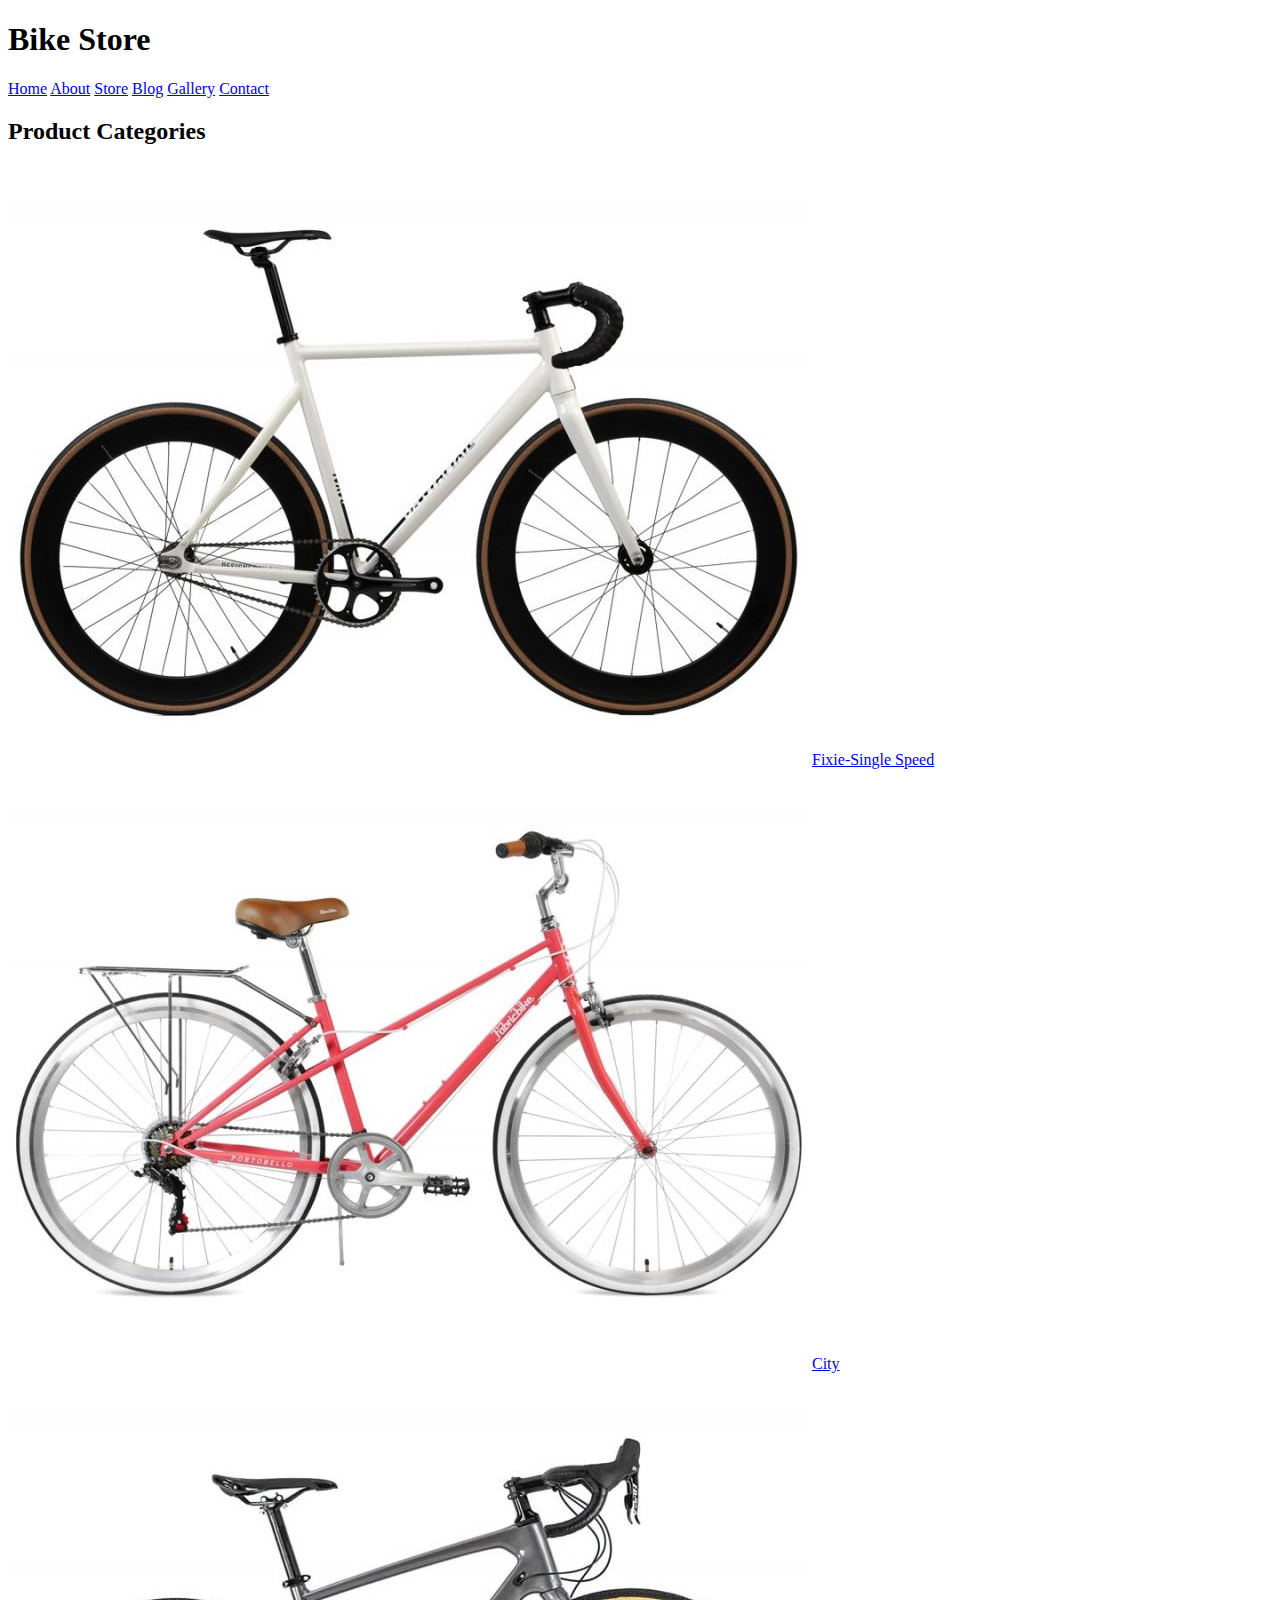
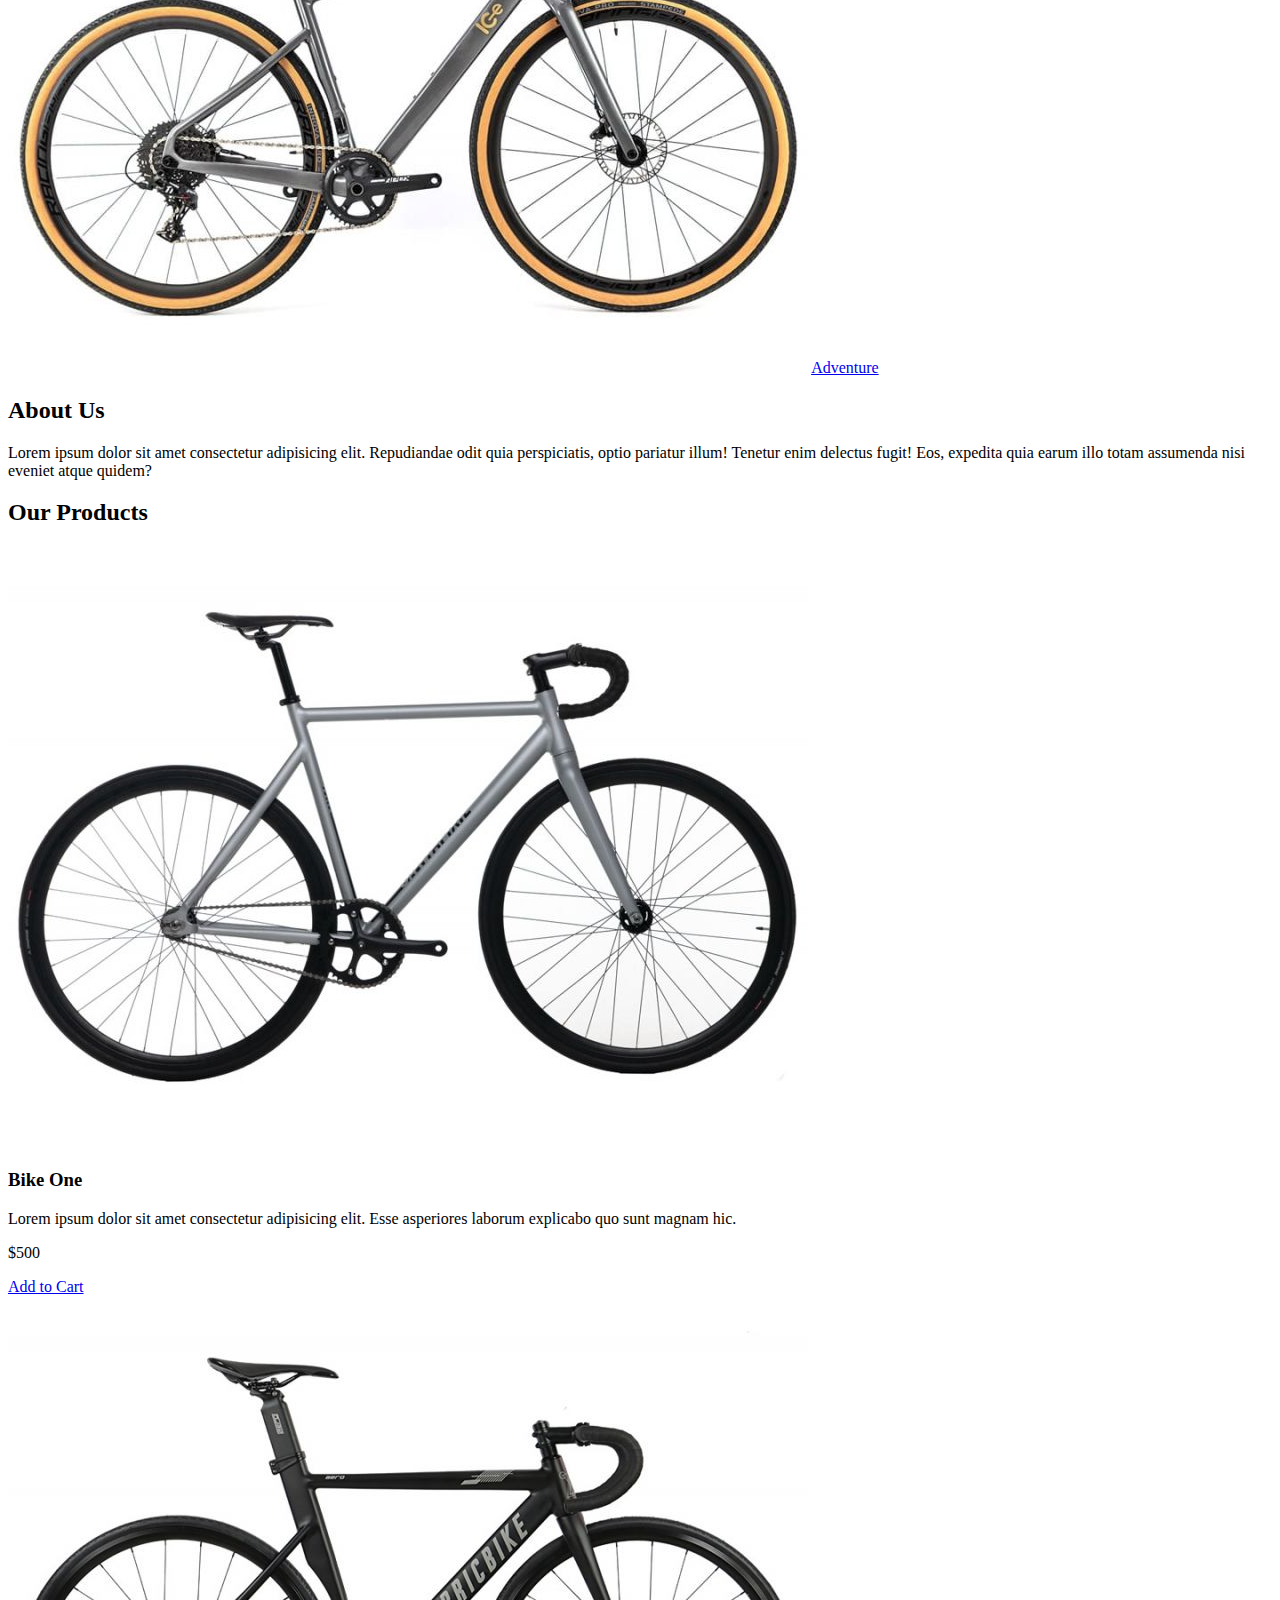
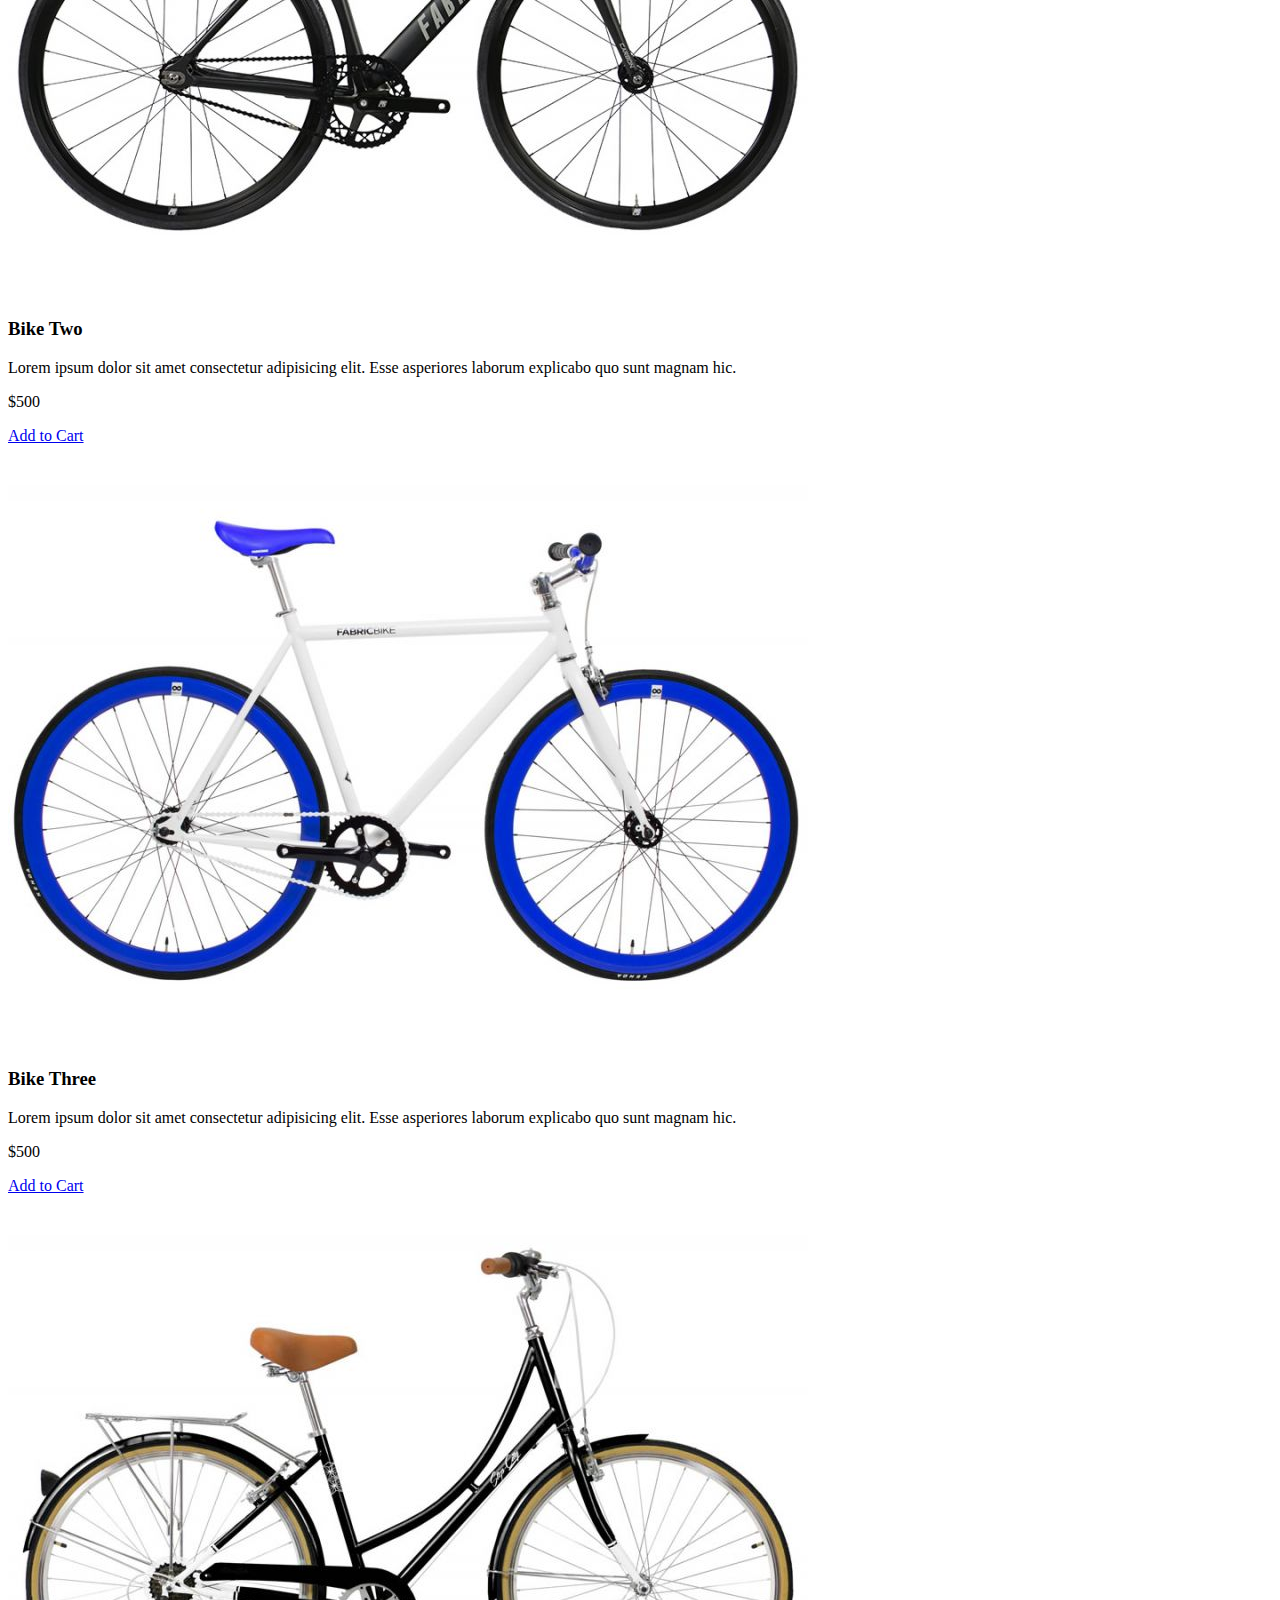
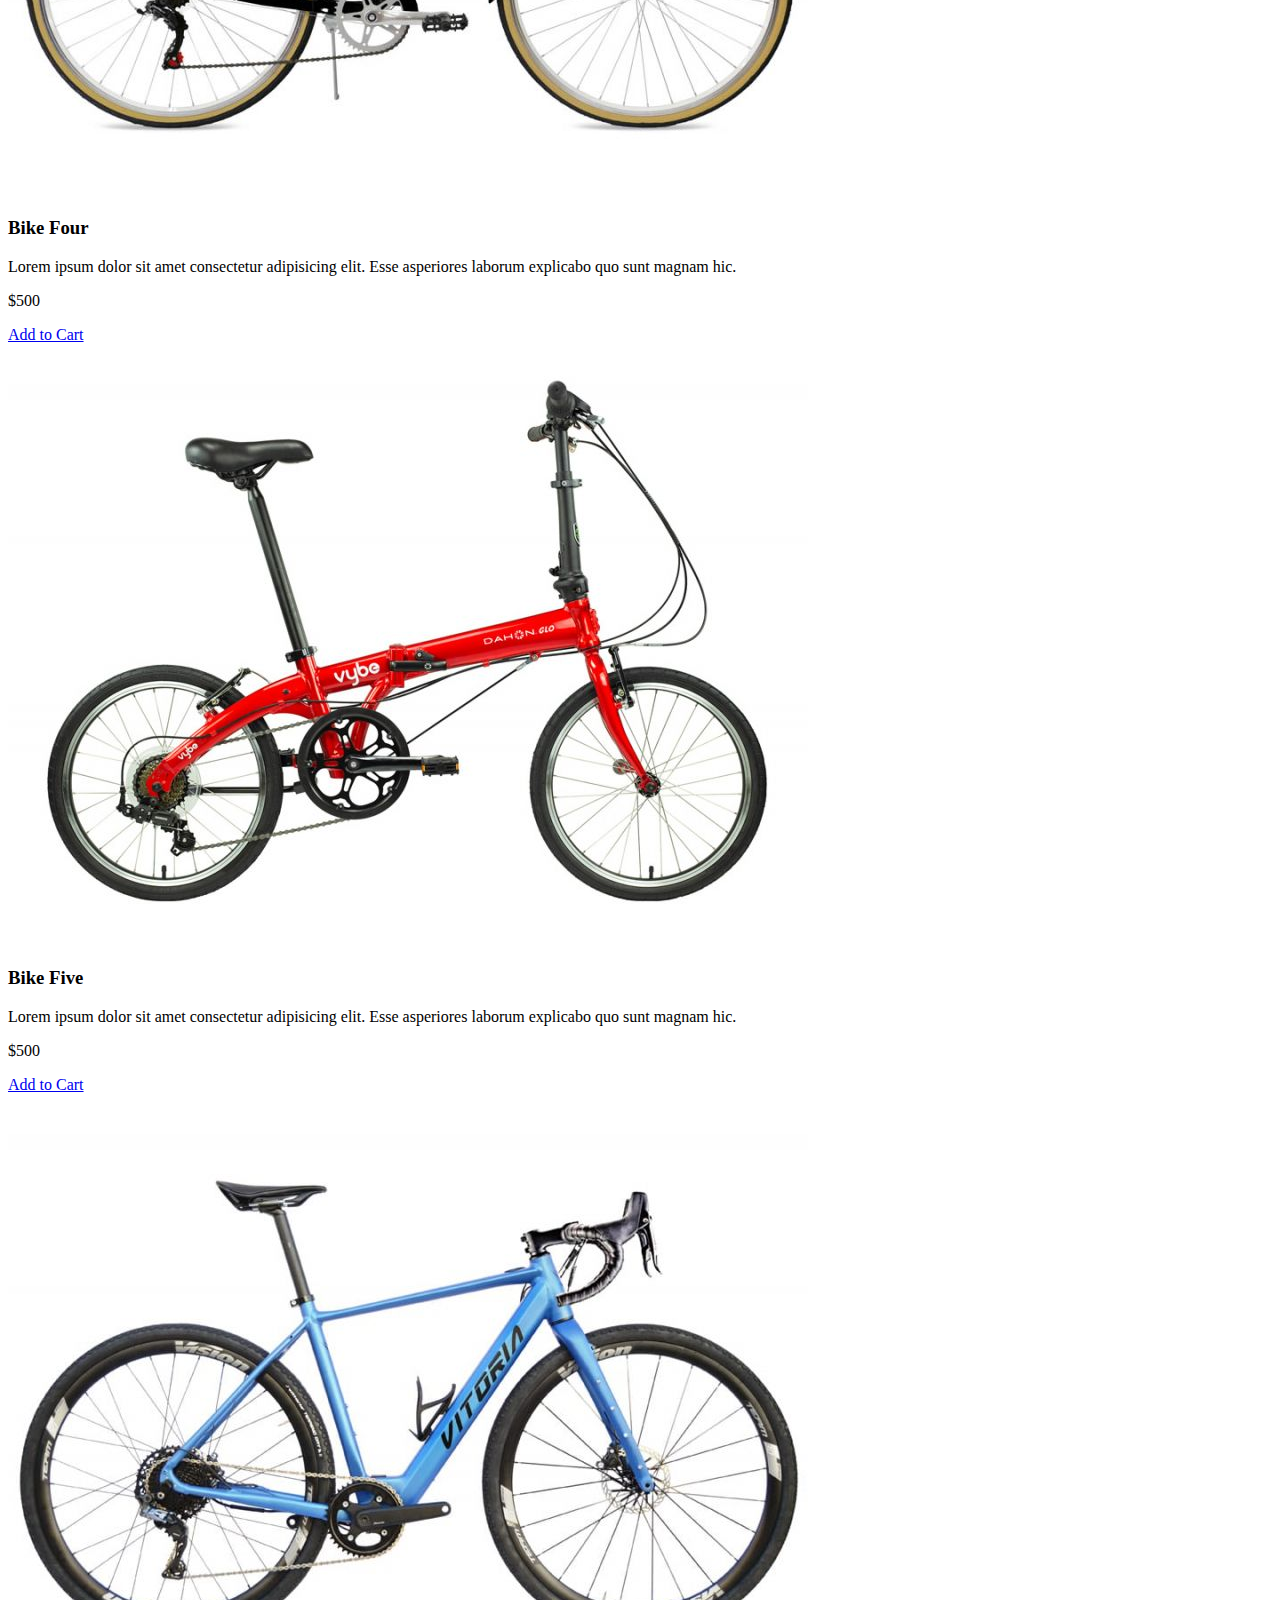
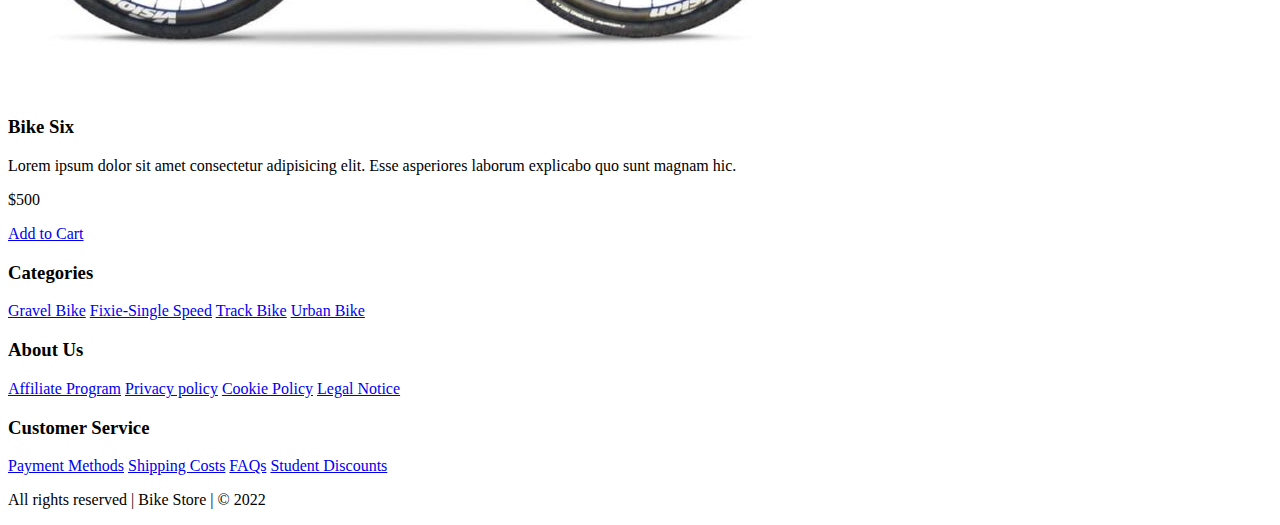
==== index.html @ 8b683933 "add images and structure index.html" ====
<!DOCTYPE html>
<html lang="en">
<head>
  <meta charset="UTF-8">
  <meta http-equiv="X-UA-Compatible" content="IE=edge">
  <meta name="viewport" content="width=device-width, initial-scale=1.0">
  <title>Bike Store</title>
</head>
<body>
  <header>
    <h1>Bike Store</h1>
  </header>

  <nav>
    <a href="index.html">Home</a>
    <a href="about.html">About</a>
    <a href="store.html">Store</a>
    <a href="blog.html">Blog</a>
    <a href="gallery.html">Gallery</a>
    <a href="contact">Contact</a>
  </nav>

  <section>
    <h2>Product Categories</h2>
    <div>
      <img src="img/category1.jpg" alt="bike category1">
      <a href="#">Fixie-Single Speed</a>
    </div>
    <div>
      <img src="img/category2.jpg" alt="bike category2">
      <a href="#">City</a>
    </div>
    <div>
      <img src="img/category3.jpg" alt="bike category3">
      <a href="#">Adventure</a>
    </div>
  </section>

  <section>
    <div>
      <h2>About Us</h2>
      <p>Lorem ipsum dolor sit amet consectetur adipisicing elit. Repudiandae odit quia perspiciatis, optio pariatur illum! Tenetur enim delectus fugit! Eos, expedita quia earum illo totam assumenda nisi eveniet atque quidem?</p>
    </div>
  </section>

  <main>
    <h2>Our Products</h2>
    <div class="container">
      <div>
        <img src="img/bike1.jpg" alt="bike 1">
        <div>
          <h3>Bike One</h3>
          <p>Lorem ipsum dolor sit amet consectetur adipisicing elit. Esse asperiores laborum explicabo quo sunt magnam hic.</p>
          <p>$500</p>
          <a href="#">Add to Cart</a>
        </div>
      </div>
      <div>
        <img src="img/bike2.jpg" alt="bike 2">
        <div>
          <h3>Bike Two</h3>
          <p>Lorem ipsum dolor sit amet consectetur adipisicing elit. Esse asperiores laborum explicabo quo sunt magnam hic.</p>
          <p>$500</p>
          <a href="#">Add to Cart</a>
        </div>
      </div>
      <div>
        <img src="img/bike3.jpg" alt="bike 3">
        <div>
          <h3>Bike Three</h3>
          <p>Lorem ipsum dolor sit amet consectetur adipisicing elit. Esse asperiores laborum explicabo quo sunt magnam hic.</p>
          <p>$500</p>
          <a href="#">Add to Cart</a>
        </div>
      </div>
      <div>
        <img src="img/bike4.jpg" alt="bike 4">
        <div>
          <h3>Bike Four</h3>
          <p>Lorem ipsum dolor sit amet consectetur adipisicing elit. Esse asperiores laborum explicabo quo sunt magnam hic.</p>
          <p>$500</p>
          <a href="#">Add to Cart</a>
        </div>
      </div>
      <div>
        <img src="img/bike5.jpg" alt="bike 5">
        <div>
          <h3>Bike Five</h3>
          <p>Lorem ipsum dolor sit amet consectetur adipisicing elit. Esse asperiores laborum explicabo quo sunt magnam hic.</p>
          <p>$500</p>
          <a href="#">Add to Cart</a>
        </div>
      </div>
      <div>
        <img src="img/bike6.jpg" alt="bike 6">
        <div>
          <h3>Bike Six</h3>
          <p>Lorem ipsum dolor sit amet consectetur adipisicing elit. Esse asperiores laborum explicabo quo sunt magnam hic.</p>
          <p>$500</p>
          <a href="#">Add to Cart</a>
        </div>
      </div>
    </div>
  </main>
  
  <footer>
    <div>
      <h3>Categories</h3>
      <nav>
        <a href="#">Gravel Bike</a>
        <a href="#">Fixie-Single Speed</a>
        <a href="#">Track Bike</a>
        <a href="#">Urban Bike</a>
      </nav>
    </div>
    <div>
      <h3>About Us</h3>
      <nav>
        <a href="#">Affiliate Program</a>
        <a href="#">Privacy policy</a>
        <a href="#">Cookie Policy</a>
        <a href="#">Legal Notice</a>
      </nav>
    </div>
    <div>
      <h3>Customer Service</h3>
      <nav>
        <a href="#">Payment Methods</a>
        <a href="#">Shipping Costs</a>
        <a href="#">FAQs</a>
        <a href="#">Student Discounts</a>
      </nav>
    </div>

    <p>All rights reserved | Bike Store | &copy; 2022</p>
  </footer>
</body>
</html>
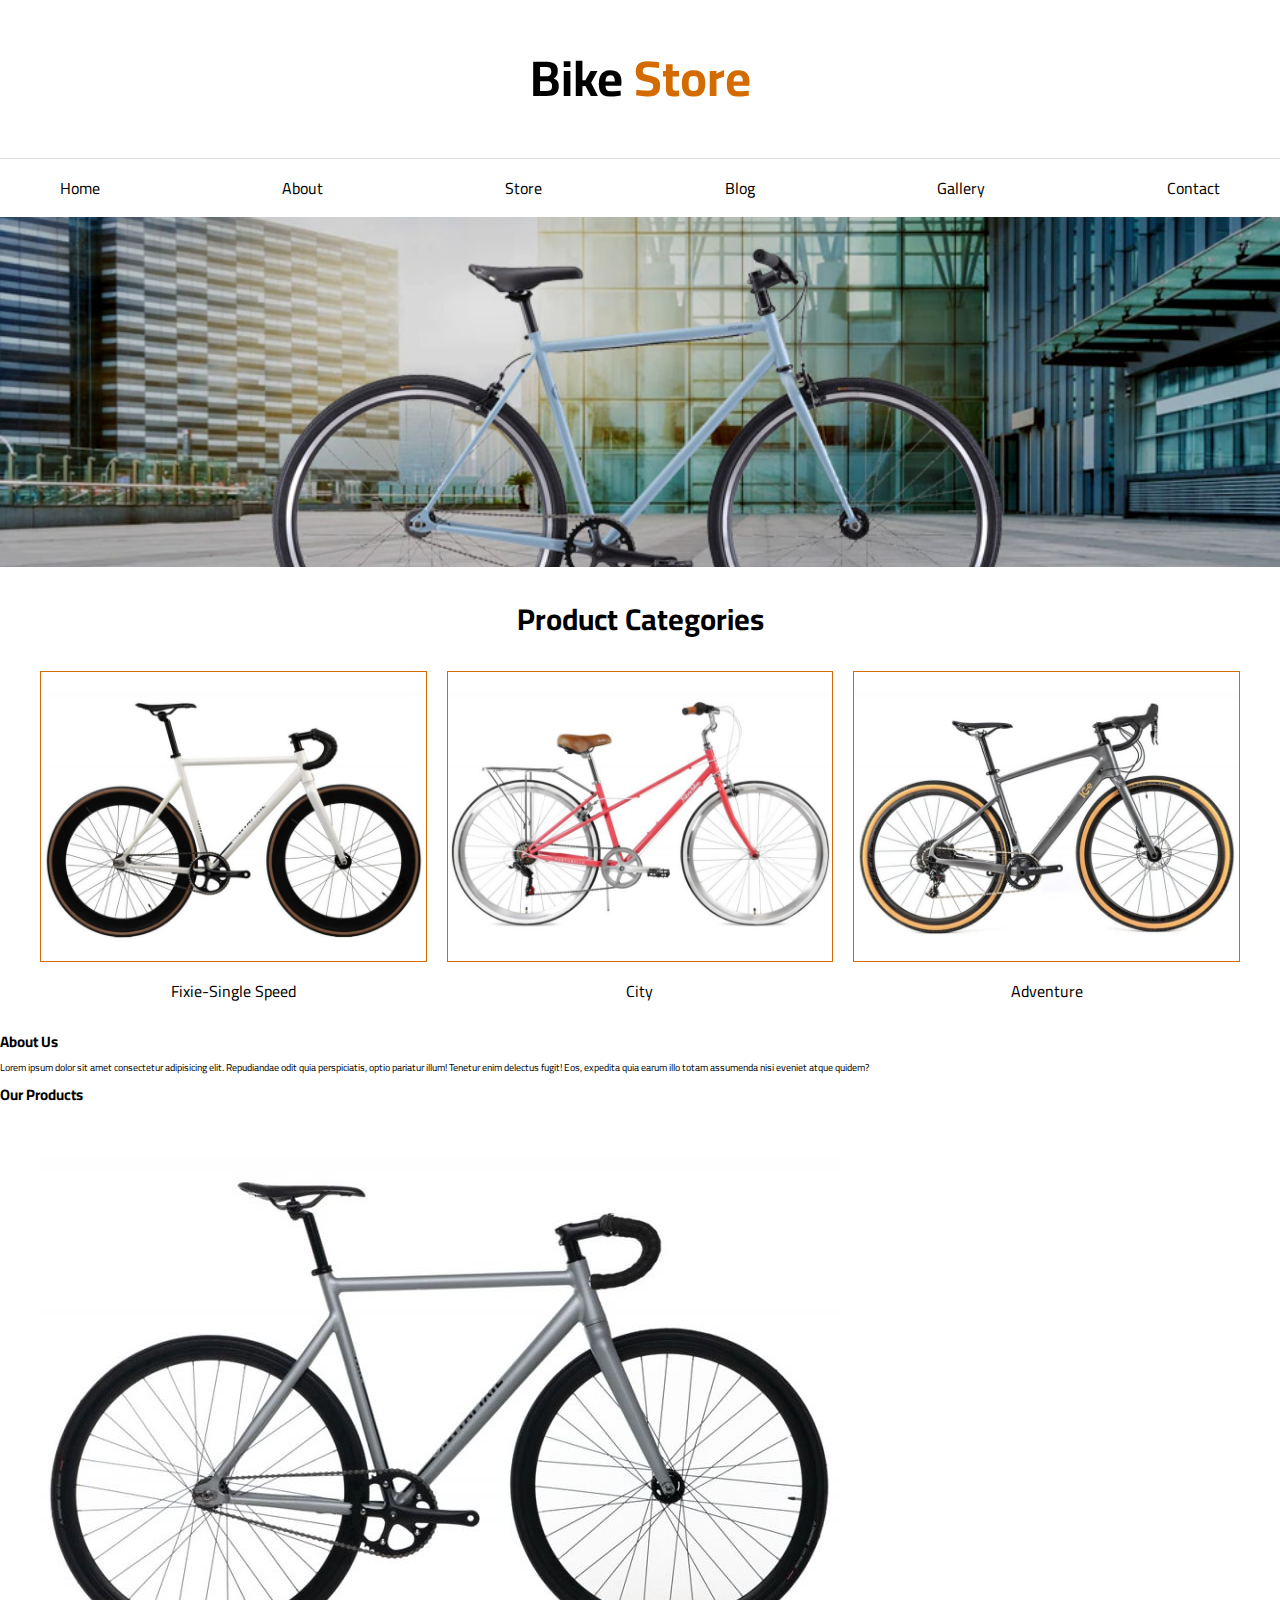
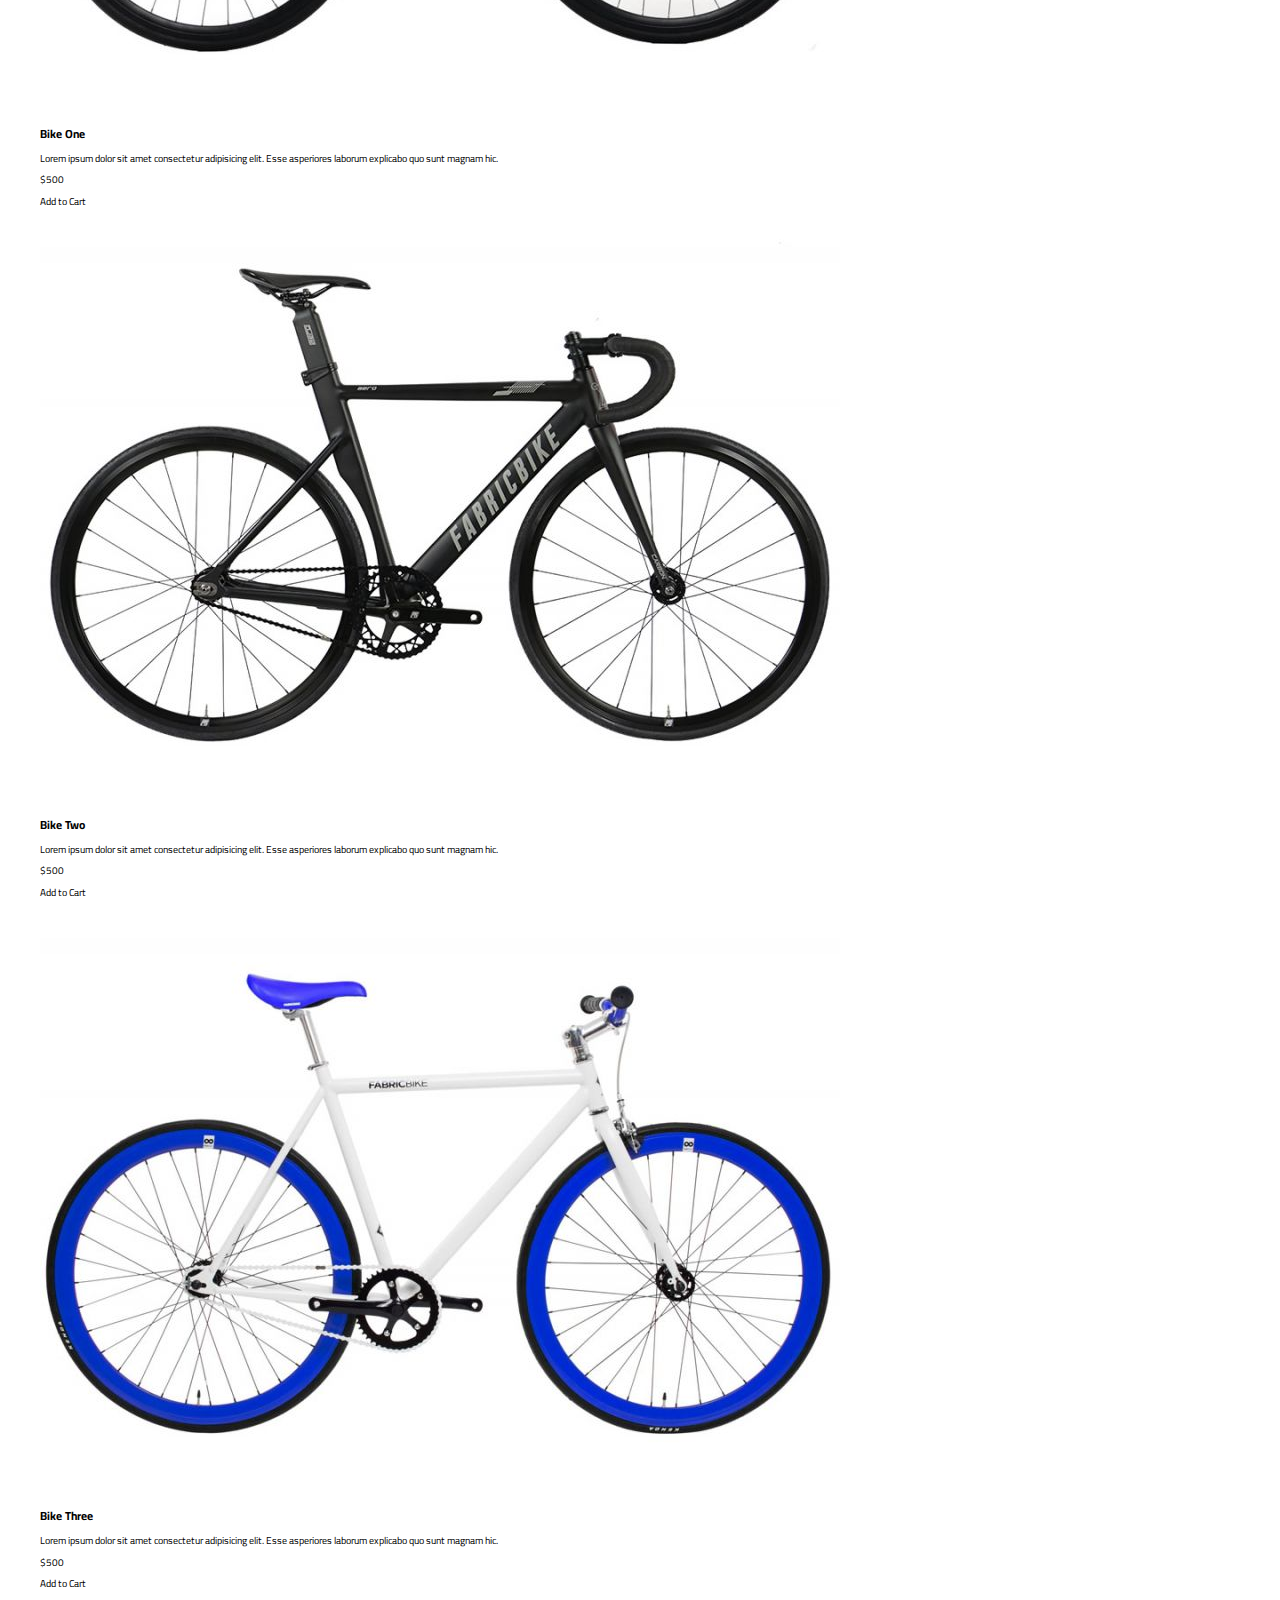
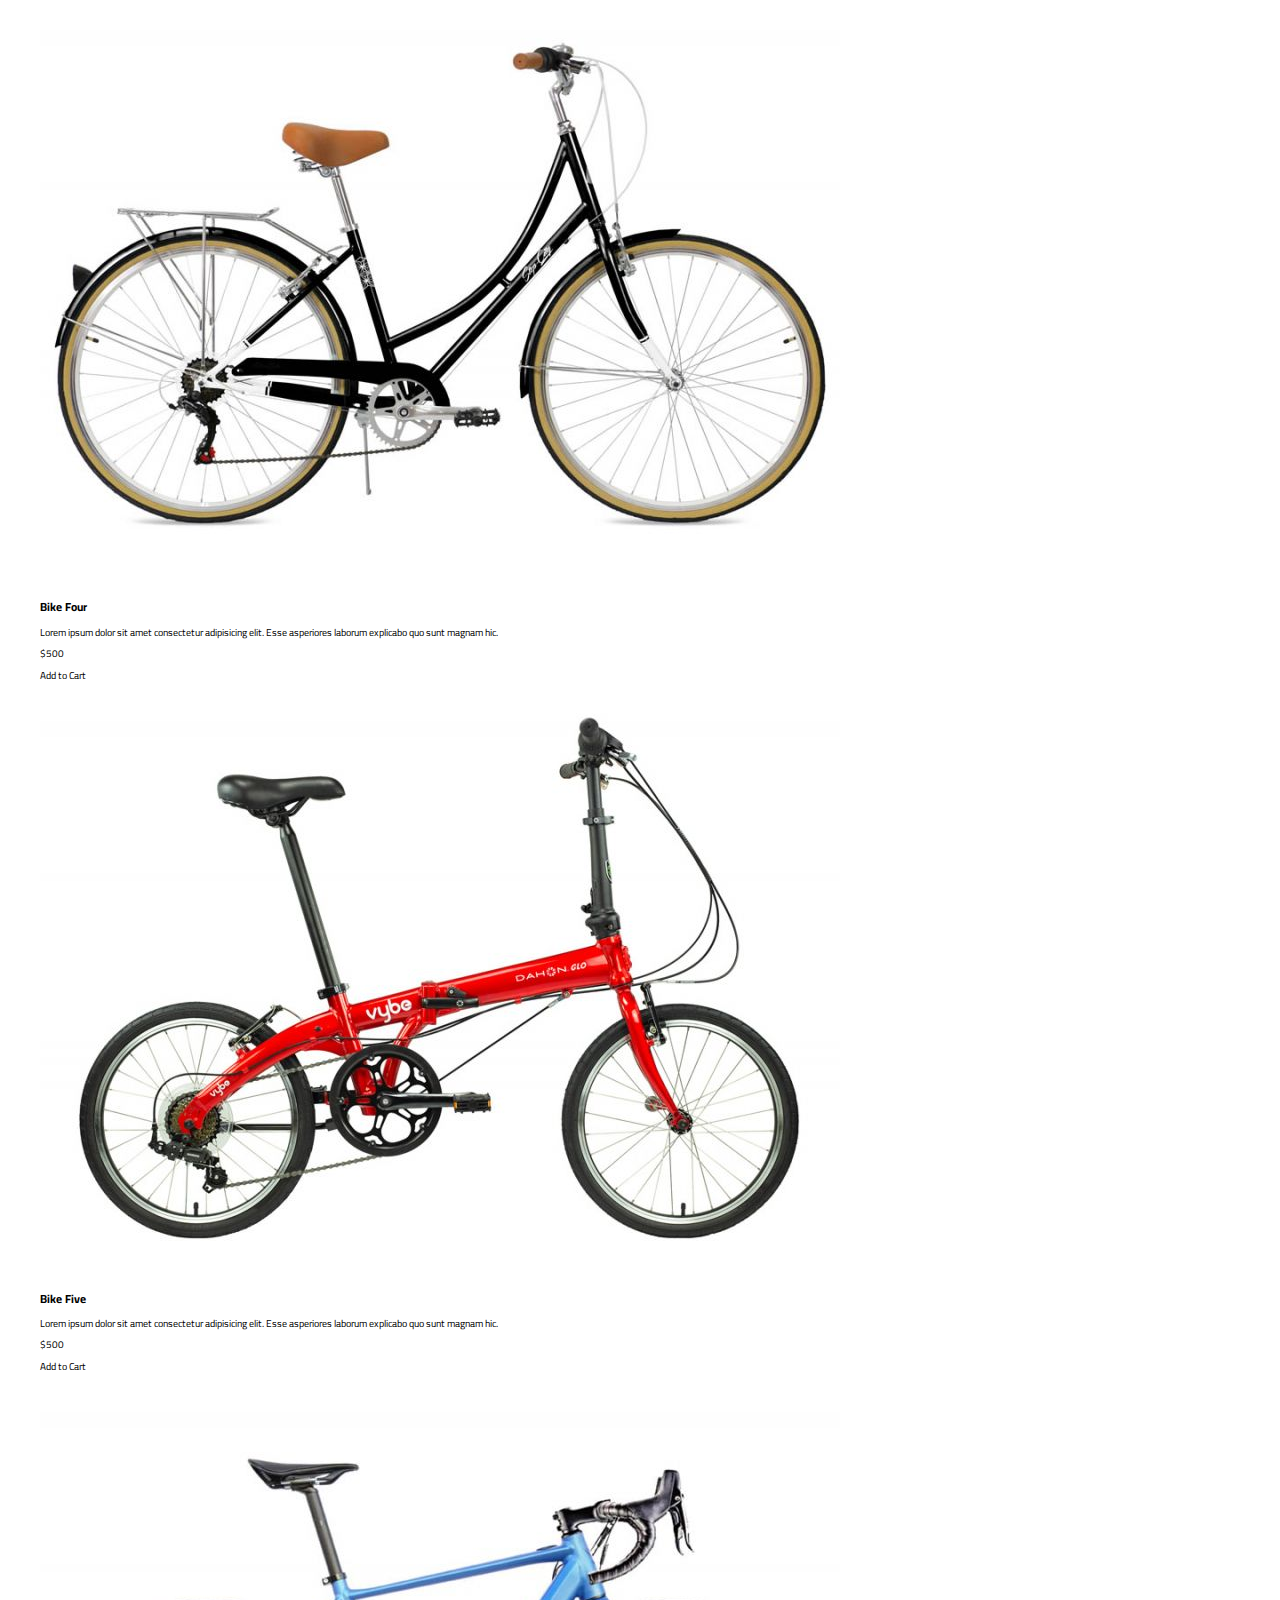
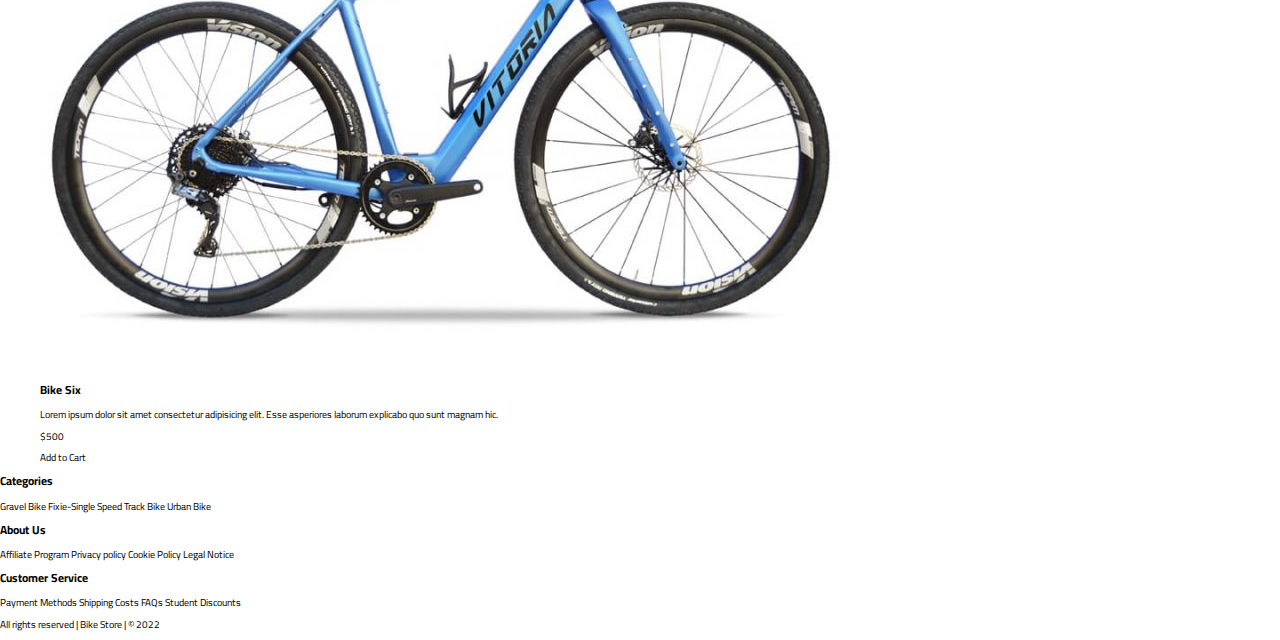
==== commit adb802a8: "added styles to the title, navigation bar and categories" ====
--- a/index.html
+++ b/index.html
@@ -5,34 +5,42 @@
   <meta http-equiv="X-UA-Compatible" content="IE=edge">
   <meta name="viewport" content="width=device-width, initial-scale=1.0">
   <title>Bike Store</title>
+  <link rel="stylesheet" href="css/normalize.css">
+  <link rel="stylesheet" href="css/app.css">
 </head>
 <body>
   <header>
-    <h1>Bike Store</h1>
+    <h1 class="name-site">Bike <span>Store</span></h1>
   </header>
 
-  <nav>
-    <a href="index.html">Home</a>
-    <a href="about.html">About</a>
-    <a href="store.html">Store</a>
-    <a href="blog.html">Blog</a>
-    <a href="gallery.html">Gallery</a>
-    <a href="contact">Contact</a>
-  </nav>
+  <div class="nav-container">
+    <nav class="nav-main container">
+      <a href="index.html">Home</a>
+      <a href="about.html">About</a>
+      <a href="store.html">Store</a>
+      <a href="blog.html">Blog</a>
+      <a href="gallery.html">Gallery</a>
+      <a href="contact">Contact</a>
+    </nav>
+  </div>
 
-  <section>
+  <div class="hero"></div>
+
+  <section class="container categories">
     <h2>Product Categories</h2>
-    <div>
-      <img src="img/category1.jpg" alt="bike category1">
-      <a href="#">Fixie-Single Speed</a>
-    </div>
-    <div>
-      <img src="img/category2.jpg" alt="bike category2">
-      <a href="#">City</a>
-    </div>
-    <div>
-      <img src="img/category3.jpg" alt="bike category3">
-      <a href="#">Adventure</a>
+    <div class="categories-list">
+      <div class="category-item">
+        <img src="img/category1.jpg" alt="bike category1">
+        <a href="#">Fixie-Single Speed</a>
+      </div>
+      <div class="category-item">
+        <img src="img/category2.jpg" alt="bike category2">
+        <a href="#">City</a>
+      </div>
+      <div class="category-item">
+        <img src="img/category3.jpg" alt="bike category3">
+        <a href="#">Adventure</a>
+      </div>
     </div>
   </section>
 
--- a/css/app.css
+++ b/css/app.css
@@ -0,0 +1,98 @@
+@import url('https://fonts.googleapis.com/css2?family=Cairo:wght@300;400;700&display=swap');
+
+html {
+  box-sizing: border-box;
+  font-family: 'Cairo', sans-serif;
+  font-size: 62.5%;
+}
+*, *:before, *:after {
+  box-sizing: inherit;  
+}
+
+:root {
+  --maroon: #42032C;
+  --orange: #D36B00;
+  --beige: #E6D2AA;
+  --bone: #F1EFDC;
+  --grey: #E1E1E1;
+  --white: #FFFFFF;
+  /* --font-main: 'Poppins', sans-serif; */
+}
+
+/* global selectors */
+a {
+  text-decoration: none;
+  color: #000;
+}
+.container {
+  max-width: 120rem;
+  margin: 0 auto;
+}
+img {
+  max-width: 100%; /*adapt to parent width*/
+  display: block;
+}
+
+
+/* header and navbar */
+.name-site {
+  font-size: 5rem;
+  margin: 5rem 0;
+  text-align: center;
+}
+.name-site span {
+  color: var(--orange);
+}
+.nav-container {
+  border-top: .1rem solid var(--grey);
+}
+.nav-main {
+  display: flex;
+  justify-content: space-between;
+  align-items: stretch;
+  /* height: 100%; */
+}
+.nav-main a {
+  padding: 2rem;
+  font-size: 1.6rem;
+  display: block;
+  /* height: 1.5rem; */
+}
+.nav-main a:hover {
+  color: var(--white);
+  /* border-left: .1rem solid var(--orange); */
+  background-color: var(--orange);
+}
+
+.hero {
+  background-image: url(../img/hero.jpg);
+  background-repeat: no-repeat;
+  background-size: cover;
+  height: 35rem;
+}
+
+/* product categories */
+.categories h2 {
+  text-align: center;
+  font-size: 3rem;
+  padding: 1rem 0;
+}
+.categories-list {
+  display: grid;
+  grid-template-columns: repeat(3, 1fr);
+  gap: 2rem;
+}
+.category-item img {
+  border: .1rem solid var(--orange);
+}
+.category-item a {
+  display: block;
+  text-align: center;
+  padding: 2rem;
+  font-size: 1.6rem;
+}
+.category-item a:hover {
+  background-color: var(--orange);
+  color: var(--white);
+  border-bottom-right-radius: 1rem;
+}
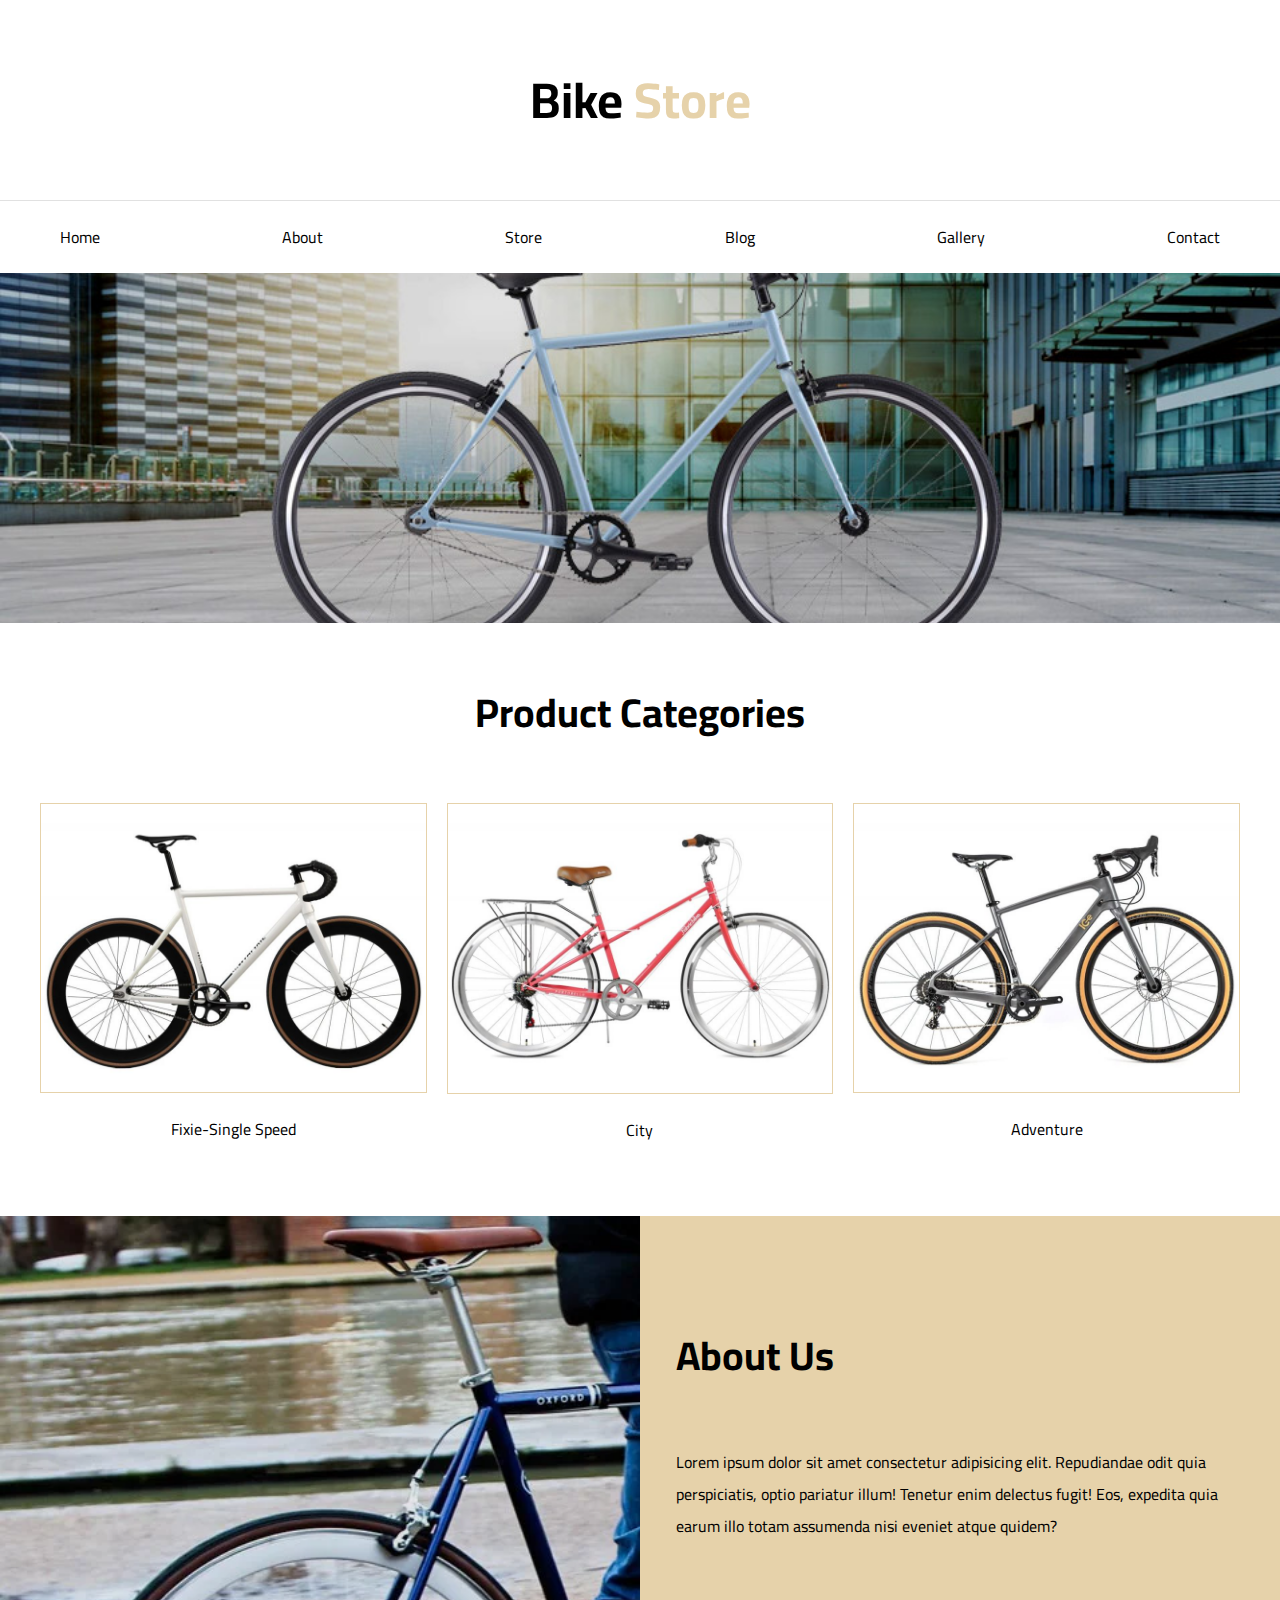
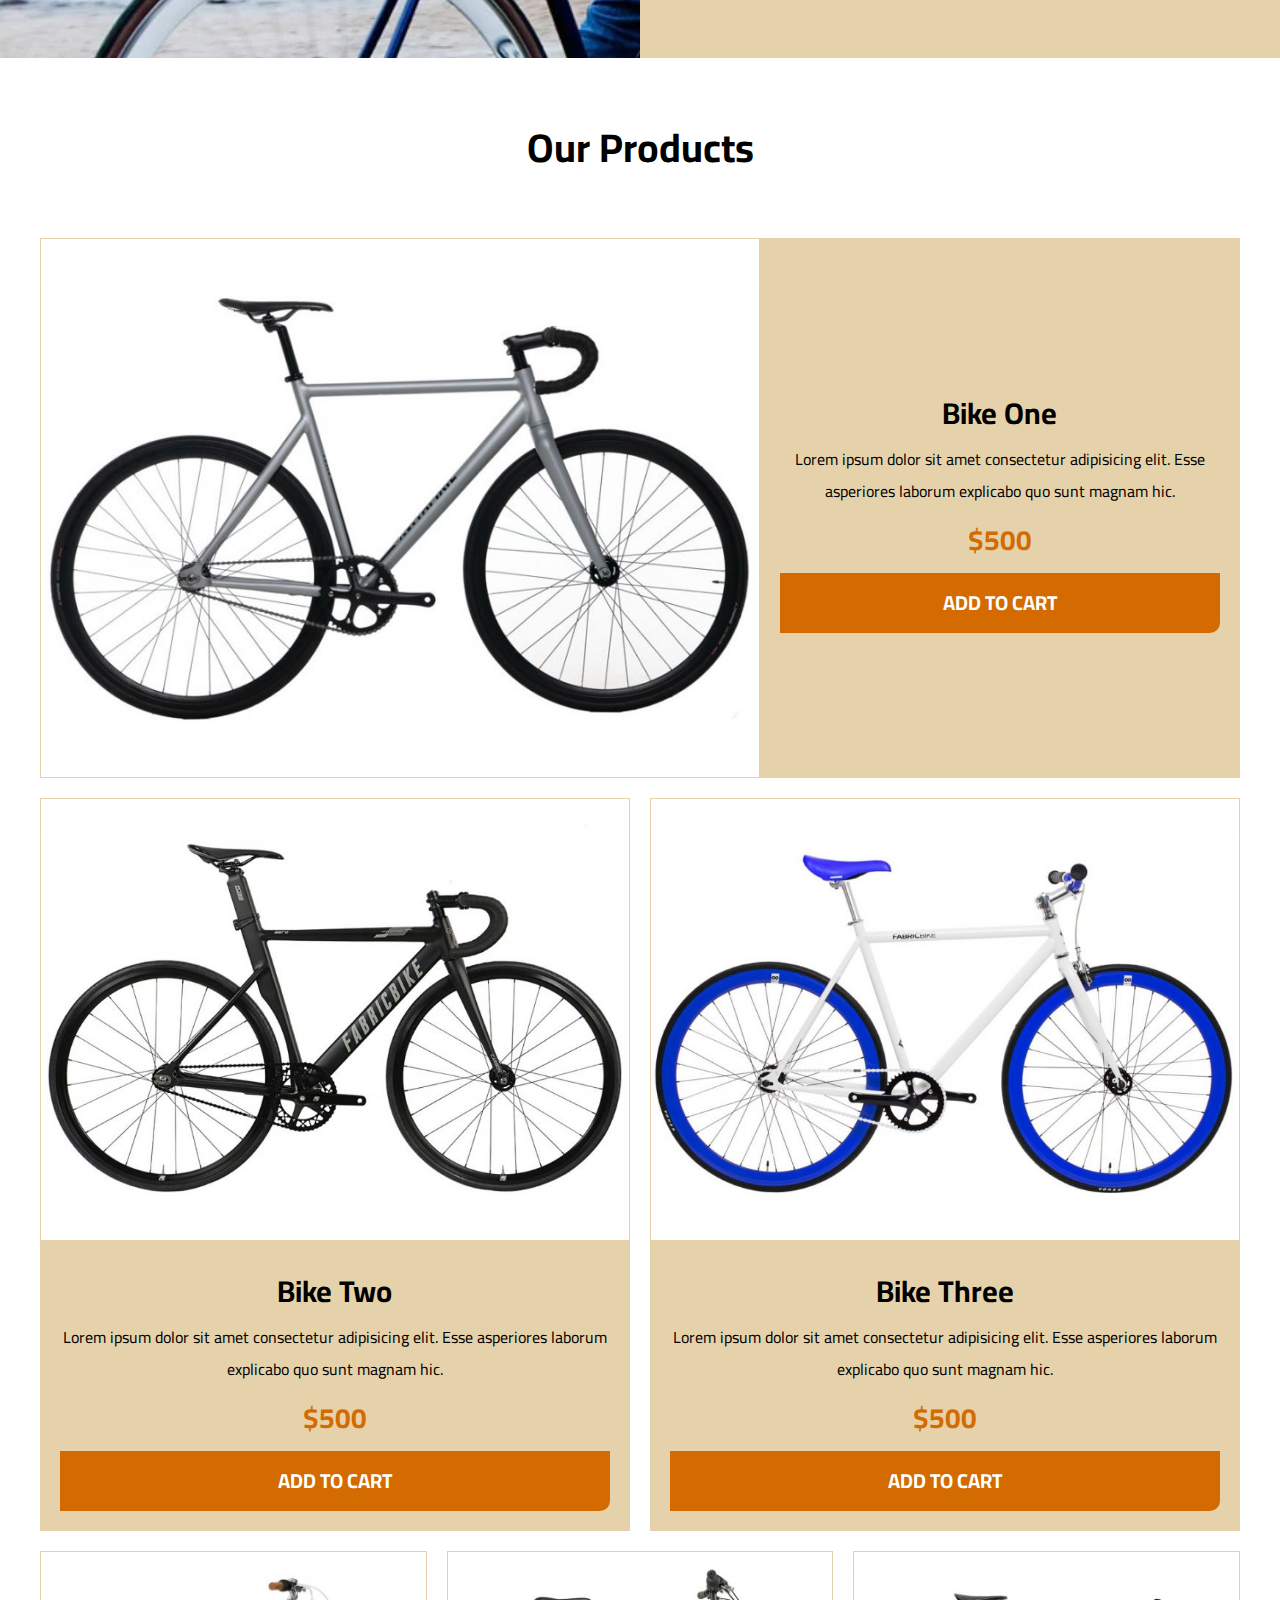
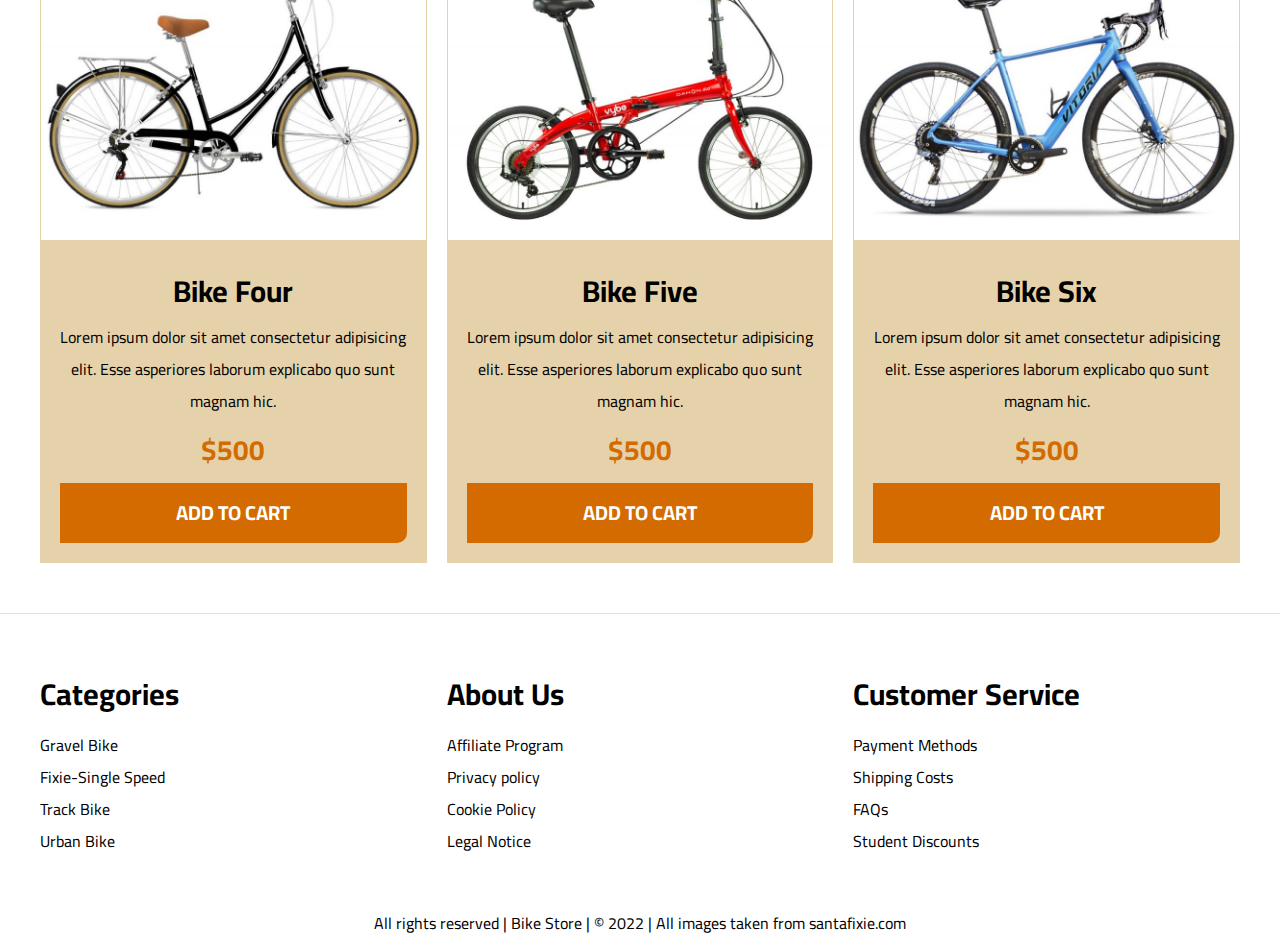
==== commit 1b5b20ad: "added styles to the about us, our products section and footer in index.html" ====
--- a/index.html
+++ b/index.html
@@ -10,7 +10,7 @@
 </head>
 <body>
   <header>
-    <h1 class="name-site">Bike <span>Store</span></h1>
+    <h1 class="name-site text-center">Bike <span>Store</span></h1>
   </header>
 
   <div class="nav-container">
@@ -27,7 +27,7 @@
   <div class="hero"></div>
 
   <section class="container categories">
-    <h2>Product Categories</h2>
+    <h2 class="text-center">Product Categories</h2>
     <div class="categories-list">
       <div class="category-item">
         <img src="img/category1.jpg" alt="bike category1">
@@ -44,103 +44,107 @@
     </div>
   </section>
 
-  <section>
-    <div>
-      <h2>About Us</h2>
-      <p>Lorem ipsum dolor sit amet consectetur adipisicing elit. Repudiandae odit quia perspiciatis, optio pariatur illum! Tenetur enim delectus fugit! Eos, expedita quia earum illo totam assumenda nisi eveniet atque quidem?</p>
+  <section class="about-us">
+    <div class="container about-us-grid">
+      <div class="about-us-content">
+        <h2>About Us</h2>
+        <p>Lorem ipsum dolor sit amet consectetur adipisicing elit. Repudiandae odit quia perspiciatis, optio pariatur illum! Tenetur enim delectus fugit! Eos, expedita quia earum illo totam assumenda nisi eveniet atque quidem?</p>
+      </div>
     </div>
   </section>
 
-  <main>
-    <h2>Our Products</h2>
-    <div class="container">
-      <div>
+  <main class="main-content container">
+    <h2 class="text-center">Our Products</h2>
+    <div class="product-list">
+      <div class="product">
         <img src="img/bike1.jpg" alt="bike 1">
-        <div>
+        <div class="product-content">
           <h3>Bike One</h3>
           <p>Lorem ipsum dolor sit amet consectetur adipisicing elit. Esse asperiores laborum explicabo quo sunt magnam hic.</p>
-          <p>$500</p>
-          <a href="#">Add to Cart</a>
+          <p class="price">$500</p>
+          <a class="btn" href="#">Add to Cart</a>
         </div>
       </div>
-      <div>
+      <div class="product">
         <img src="img/bike2.jpg" alt="bike 2">
-        <div>
+        <div class="product-content">
           <h3>Bike Two</h3>
           <p>Lorem ipsum dolor sit amet consectetur adipisicing elit. Esse asperiores laborum explicabo quo sunt magnam hic.</p>
-          <p>$500</p>
-          <a href="#">Add to Cart</a>
+          <p class="price">$500</p>
+          <a class="btn" href="#">Add to Cart</a>
         </div>
       </div>
-      <div>
+      <div class="product">
         <img src="img/bike3.jpg" alt="bike 3">
-        <div>
+        <div class="product-content">
           <h3>Bike Three</h3>
           <p>Lorem ipsum dolor sit amet consectetur adipisicing elit. Esse asperiores laborum explicabo quo sunt magnam hic.</p>
-          <p>$500</p>
-          <a href="#">Add to Cart</a>
+          <p class="price">$500</p>
+          <a class="btn" href="#">Add to Cart</a>
         </div>
       </div>
-      <div>
+      <div class="product">
         <img src="img/bike4.jpg" alt="bike 4">
-        <div>
+        <div class="product-content">
           <h3>Bike Four</h3>
           <p>Lorem ipsum dolor sit amet consectetur adipisicing elit. Esse asperiores laborum explicabo quo sunt magnam hic.</p>
-          <p>$500</p>
-          <a href="#">Add to Cart</a>
+          <p class="price">$500</p>
+          <a class="btn" href="#">Add to Cart</a>
         </div>
       </div>
-      <div>
+      <div class="product">
         <img src="img/bike5.jpg" alt="bike 5">
-        <div>
+        <div class="product-content">
           <h3>Bike Five</h3>
           <p>Lorem ipsum dolor sit amet consectetur adipisicing elit. Esse asperiores laborum explicabo quo sunt magnam hic.</p>
-          <p>$500</p>
-          <a href="#">Add to Cart</a>
+          <p class="price">$500</p>
+          <a class="btn" href="#">Add to Cart</a>
         </div>
       </div>
-      <div>
+      <div class="product">
         <img src="img/bike6.jpg" alt="bike 6">
-        <div>
+        <div class="product-content">
           <h3>Bike Six</h3>
           <p>Lorem ipsum dolor sit amet consectetur adipisicing elit. Esse asperiores laborum explicabo quo sunt magnam hic.</p>
-          <p>$500</p>
-          <a href="#">Add to Cart</a>
+          <p class="price">$500</p>
+          <a class="btn" href="#">Add to Cart</a>
         </div>
       </div>
     </div>
   </main>
   
-  <footer>
-    <div>
-      <h3>Categories</h3>
-      <nav>
-        <a href="#">Gravel Bike</a>
-        <a href="#">Fixie-Single Speed</a>
-        <a href="#">Track Bike</a>
-        <a href="#">Urban Bike</a>
-      </nav>
-    </div>
-    <div>
-      <h3>About Us</h3>
-      <nav>
-        <a href="#">Affiliate Program</a>
-        <a href="#">Privacy policy</a>
-        <a href="#">Cookie Policy</a>
-        <a href="#">Legal Notice</a>
-      </nav>
-    </div>
-    <div>
-      <h3>Customer Service</h3>
-      <nav>
-        <a href="#">Payment Methods</a>
-        <a href="#">Shipping Costs</a>
-        <a href="#">FAQs</a>
-        <a href="#">Student Discounts</a>
-      </nav>
+  <footer class="site-footer">
+    <div class="container grid-footer">
+      <div>
+        <h3>Categories</h3>
+        <nav class="footer-menu">
+          <a href="#">Gravel Bike</a>
+          <a href="#">Fixie-Single Speed</a>
+          <a href="#">Track Bike</a>
+          <a href="#">Urban Bike</a>
+        </nav>
+      </div>
+      <div>
+        <h3>About Us</h3>
+        <nav class="footer-menu">
+          <a href="#">Affiliate Program</a>
+          <a href="#">Privacy policy</a>
+          <a href="#">Cookie Policy</a>
+          <a href="#">Legal Notice</a>
+        </nav>
+      </div>
+      <div>
+        <h3>Customer Service</h3>
+        <nav class="footer-menu">
+          <a href="#">Payment Methods</a>
+          <a href="#">Shipping Costs</a>
+          <a href="#">FAQs</a>
+          <a href="#">Student Discounts</a>
+        </nav>
+      </div>
     </div>
 
-    <p>All rights reserved | Bike Store | &copy; 2022</p>
+    <p class="container text-center copyright">All rights reserved | Bike Store | &copy; 2022 | All images taken from <a href="https://www.santafixie.com/" target="_blank">santafixie.com</a></p>
   </footer>
 </body>
 </html>--- a/css/app.css
+++ b/css/app.css
@@ -8,7 +8,10 @@
 *, *:before, *:after {
   box-sizing: inherit;  
 }
-
+body {
+  font-size: 1.6rem;
+  line-height: 2;
+}
 :root {
   --maroon: #42032C;
   --orange: #D36B00;
@@ -20,6 +23,19 @@
 }
 
 /* global selectors */
+h1, h2, h3 {
+  margin: 0 0 5rem 0;
+}
+h1 {
+  font-size: 5rem;
+}
+h2 {
+  font-size: 4rem;
+}
+h3 {
+  font-size: 3rem;
+}
+
 a {
   text-decoration: none;
   color: #000;
@@ -33,15 +49,31 @@
   display: block;
 }
 
+/* utilities */
+.text-center {
+  text-align: center;
+}
+.btn {
+  display: block;
+  padding: 1rem;
+  border-bottom-right-radius: 1rem;
+  background-color: var(--orange);
+  color: var(--white);
+  text-transform: uppercase;
+  font-size: 2rem;
+  font-weight: 700;
+  transition: opacity .3s ease-out;
+}
+.btn:hover {
+  opacity: .7;
+}
 
 /* header and navbar */
 .name-site {
-  font-size: 5rem;
-  margin: 5rem 0;
-  text-align: center;
+  margin-top: 5rem;
 }
 .name-site span {
-  color: var(--orange);
+  color: var(--beige);
 }
 .nav-container {
   border-top: .1rem solid var(--grey);
@@ -49,33 +81,28 @@
 .nav-main {
   display: flex;
   justify-content: space-between;
-  align-items: stretch;
-  /* height: 100%; */
 }
 .nav-main a {
   padding: 2rem;
-  font-size: 1.6rem;
   display: block;
   /* height: 1.5rem; */
 }
 .nav-main a:hover {
-  color: var(--white);
-  /* border-left: .1rem solid var(--orange); */
-  background-color: var(--orange);
+  color: var(--orange);
+  background-color: var(--beige);
 }
 
 .hero {
   background-image: url(../img/hero.jpg);
   background-repeat: no-repeat;
   background-size: cover;
+  background-position: center center;
   height: 35rem;
 }
 
 /* product categories */
-.categories h2 {
-  text-align: center;
-  font-size: 3rem;
-  padding: 1rem 0;
+.categories {
+  padding-top: 5rem;
 }
 .categories-list {
   display: grid;
@@ -83,16 +110,116 @@
   gap: 2rem;
 }
 .category-item img {
-  border: .1rem solid var(--orange);
+  border: .1rem solid var(--beige);
 }
 .category-item a {
   display: block;
   text-align: center;
   padding: 2rem;
-  font-size: 1.6rem;
 }
 .category-item a:hover {
-  background-color: var(--orange);
-  color: var(--white);
+  background-color: var(--beige);
+  color: var(--orange);
   border-bottom-right-radius: 1rem;
 }
+
+/* about us */
+.about-us {
+  margin-top: 5rem;
+  padding: 10rem 0;
+  background-image: linear-gradient( to right, transparent 50%, var(--beige) 50%, var(--beige) 100% ), url(../img/about-us.webp);
+  background-position: center center;
+  background-repeat: no-repeat;
+  background-size: cover;
+}
+.about-us-grid {
+  /* display: grid;
+  grid-template-columns: repeat(2, 1fr);
+  column-gap: 8rem; */
+  display: flex;
+  justify-content: flex-end;
+}
+.about-us-content {
+  /* grid-column: 2 / 3; */
+  flex-basis: 47%;
+}
+
+/* our products */
+.main-content {
+  padding-top: 5rem;
+}
+.product-list {
+  display: grid;
+  grid-template-columns: repeat(6, 1fr);
+  gap: 2rem;
+}
+.product:nth-child(1) {
+  grid-column: 1 / 7;
+  display: grid;
+  grid-template-columns: 3fr 2fr;
+  place-items: center;
+}
+.product:nth-child(1) img {
+  object-fit: cover;
+  height: 100%;
+}
+.product:nth-child(2) {
+  grid-column: 1 / 4;
+}
+.product:nth-child(3) {
+  grid-column: 4 / 7;
+}
+.product:nth-child(4) {
+  grid-column: 1 / 3;
+}
+.product:nth-child(5) {
+  grid-column: 3 / 5;
+}
+.product:nth-child(6) {
+  grid-column: 5 / 7;
+}
+.product {
+  background-color: var(--beige);
+}
+.product img {
+  border: 1px solid var(--beige);
+}
+.product-content {
+  text-align: center;
+  padding: 2rem;
+}
+.product-content h3 {
+  margin: 0;
+}
+.product-content p {
+  margin: 0 0 .5rem 0;
+}
+.product-content .price {
+  font-size: 2.8rem;
+  font-weight: 700;
+  color: var(--orange);
+}
+
+/* footer */
+.site-footer {
+  margin-top: 5rem;
+  border-top: .1rem solid var(--grey);
+}
+.site-footer h3{
+  margin-bottom: .5rem;
+}
+
+.grid-footer {
+  padding: 5rem 0;
+  display: grid;
+  grid-template-columns: repeat(3, 1fr);
+  column-gap: 2rem;
+}
+.footer-menu {
+  display: flex;
+  flex-direction: column;
+}
+.footer-menu a:hover,
+.copyright a:hover {
+  color: var(--orange);
+}